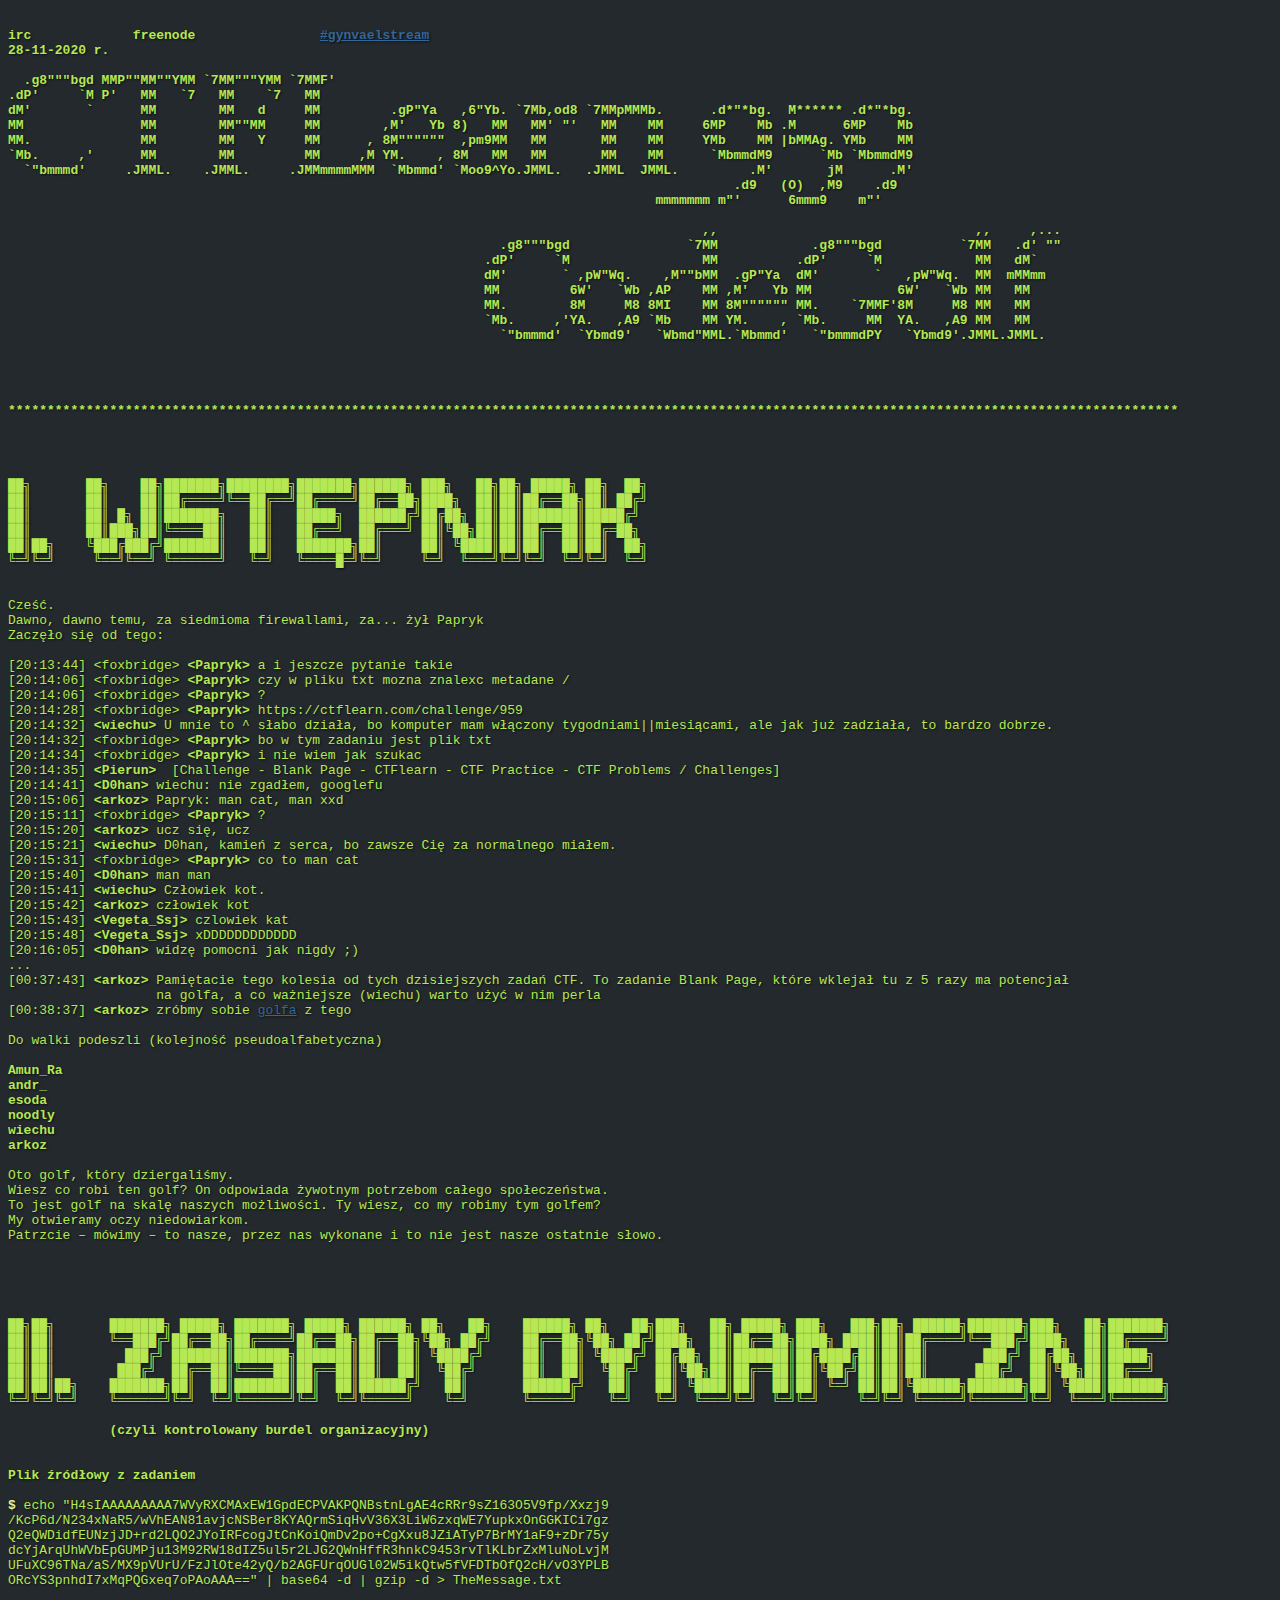
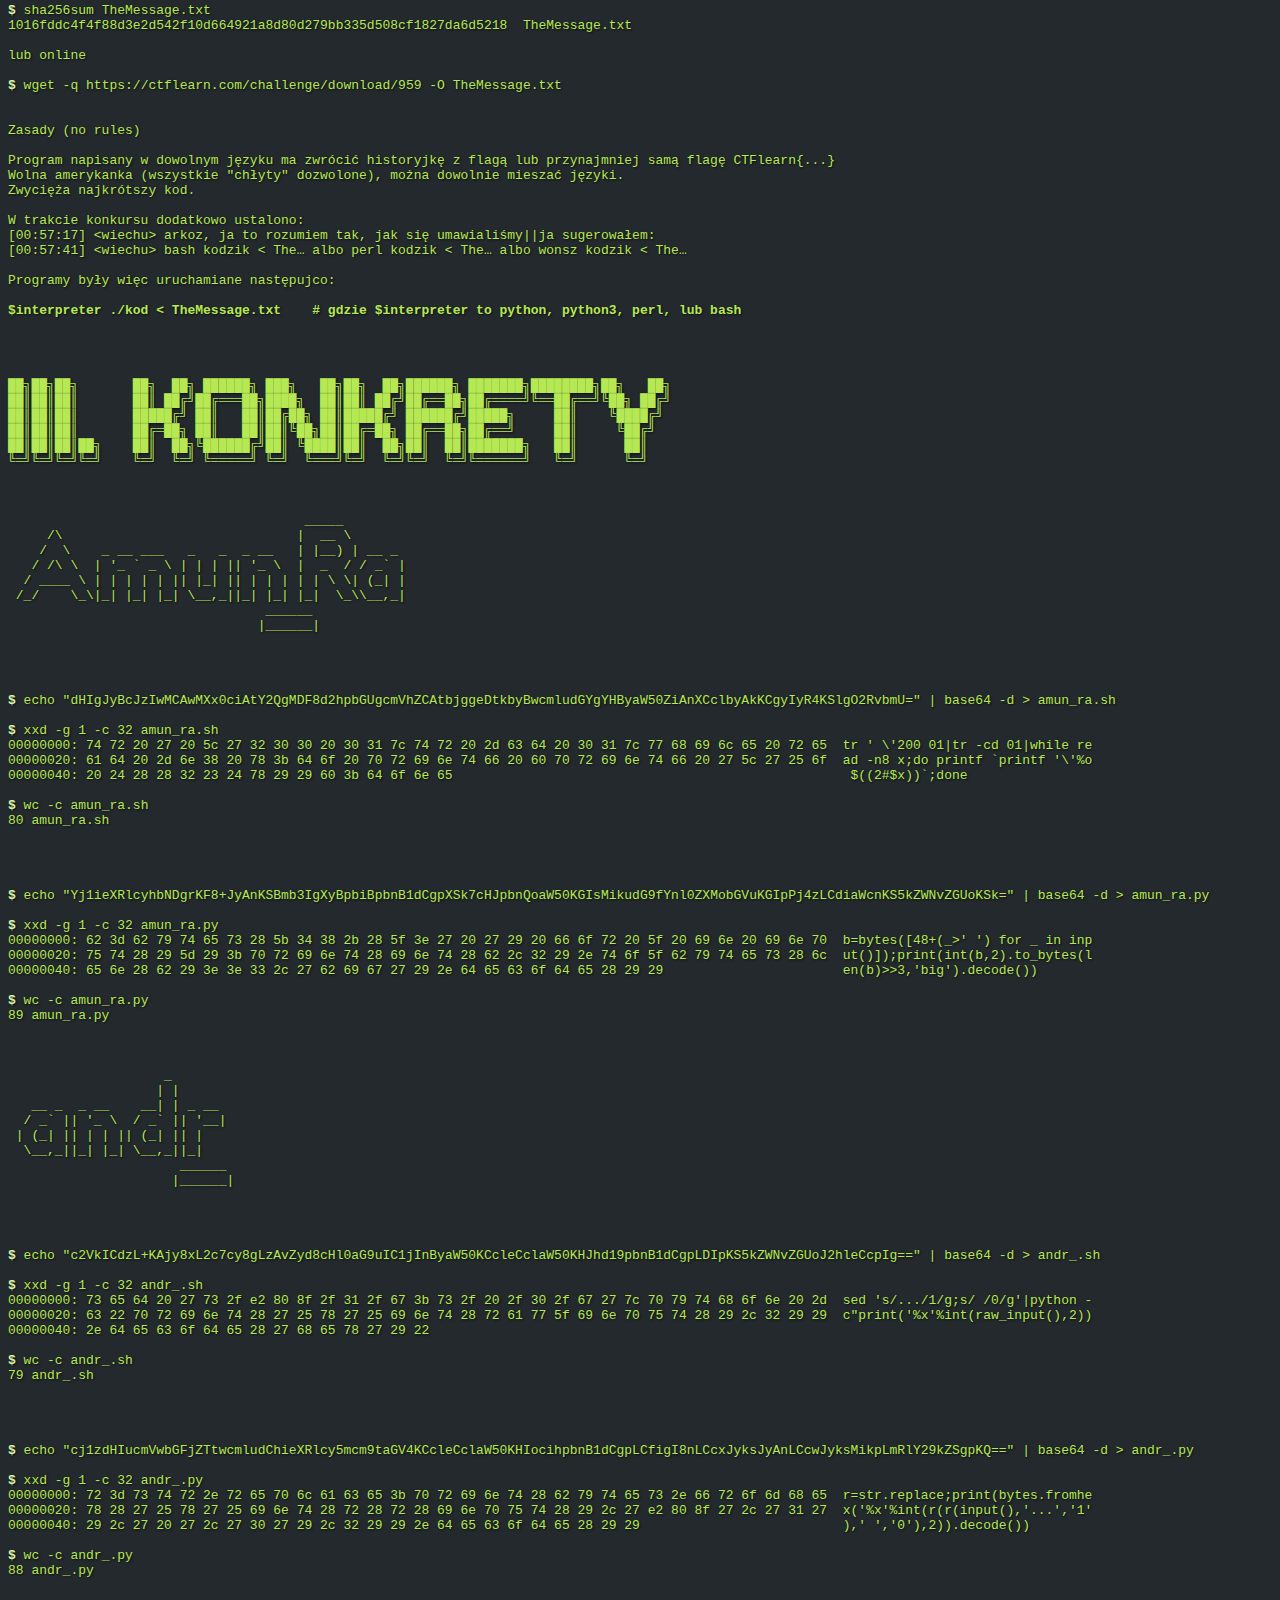
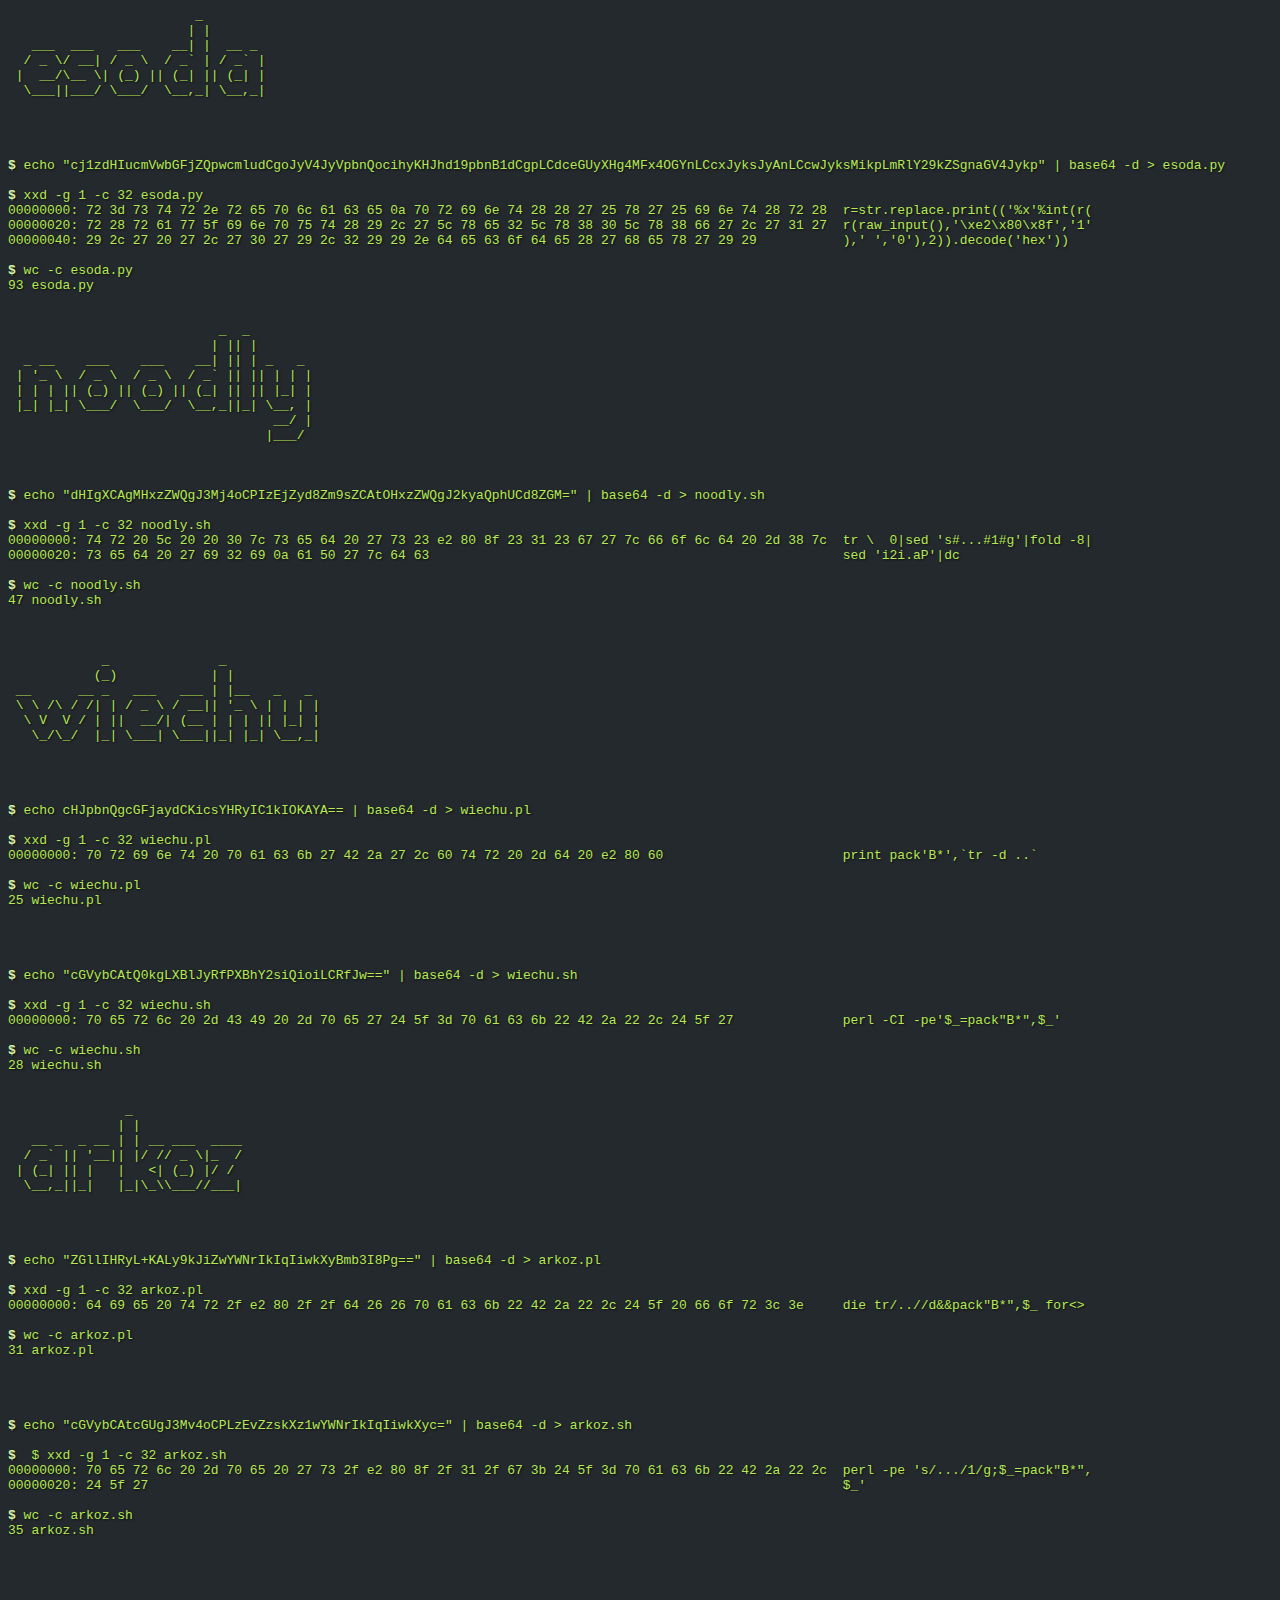
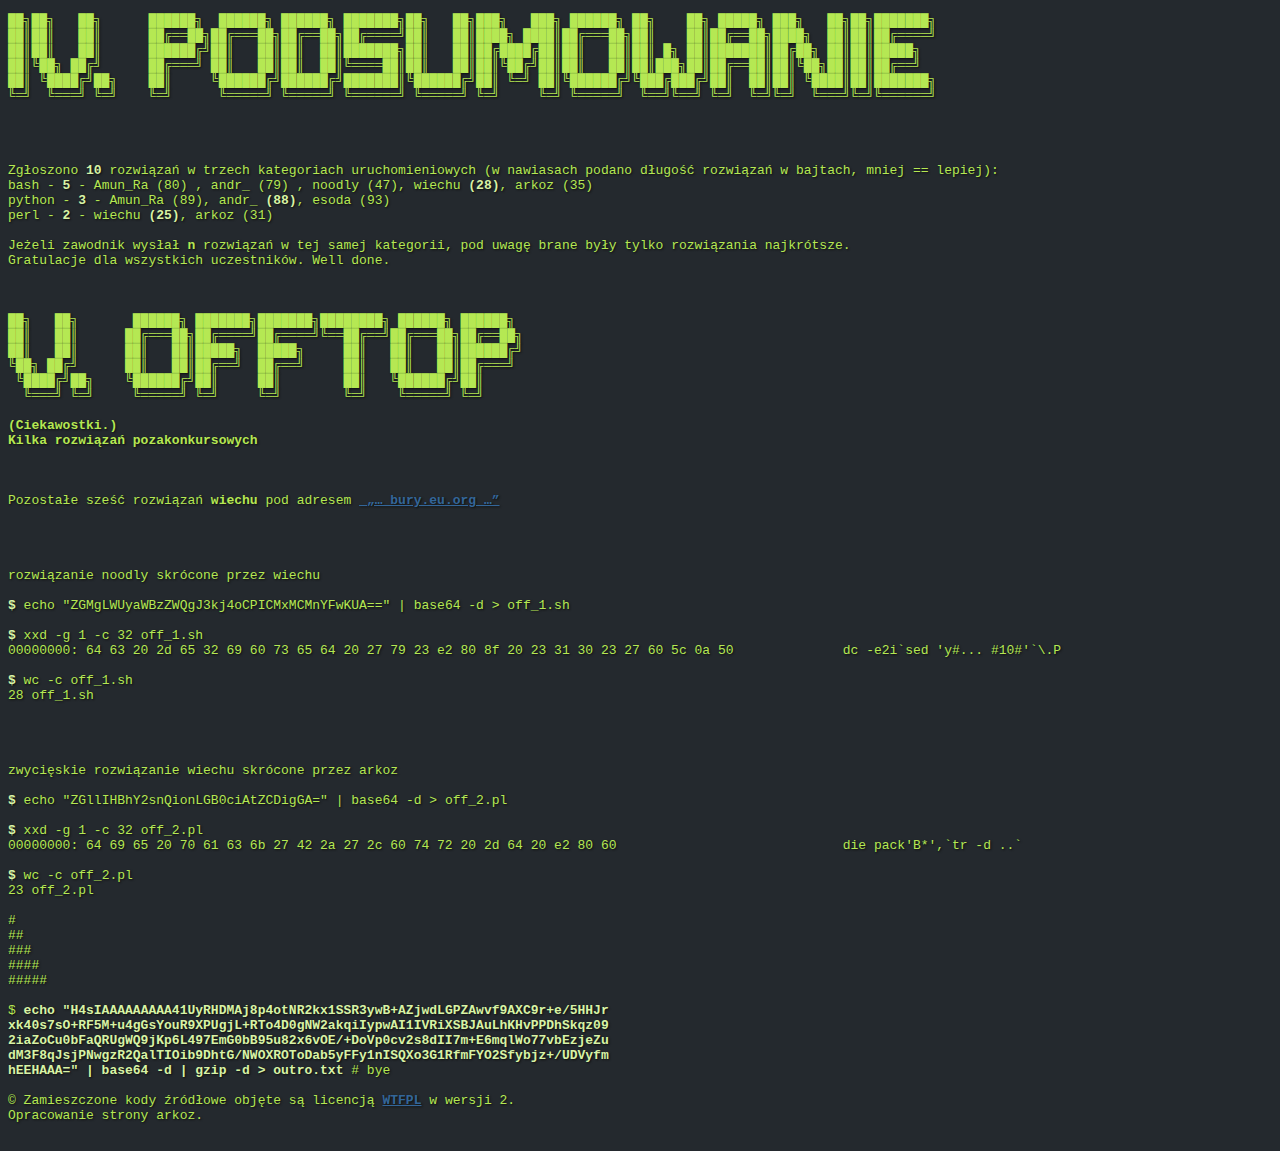
==== index.html @ a412aa7a "Add files via upload" ====
<!doctype html>

<html lang="en">
<head>
  <meta charset="utf-8">

  <title>CTFLearn959CodeGolf</title>
  <meta name="description" content="CTFLearn959CodeGolf">
  <meta name="author" content="arkoz">

  <link rel="stylesheet" href="styles.css">

</head>
<body>
<pre>
<code>
<b>irc		freenode		<a href="https://kiwiirc.com/nextclient/irc.freenode.net/gynvaelstream?nick=ctflearn959codegolf">#gynvaelstream</a> 
28-11-2020 r.                                                                                                                                       
                                                                                                                                       
  .g8"""bgd MMP""MM""YMM `7MM"""YMM `7MMF'                                                                                             
.dP'     `M P'   MM   `7   MM    `7   MM                                                                                               
dM'       `      MM        MM   d     MM         .gP"Ya   ,6"Yb. `7Mb,od8 `7MMpMMMb.      .d*"*bg.  M****** .d*"*bg.                   
MM               MM        MM""MM     MM        ,M'   Yb 8)   MM   MM' "'   MM    MM     6MP    Mb .M      6MP    Mb                   
MM.              MM        MM   Y     MM      , 8M""""""  ,pm9MM   MM       MM    MM     YMb    MM |bMMAg. YMb    MM                   
`Mb.     ,'      MM        MM         MM     ,M YM.    , 8M   MM   MM       MM    MM      `MbmmdM9      `Mb `MbmmdM9                   
  `"bmmmd'     .JMML.    .JMML.     .JMMmmmmMMM  `Mbmmd' `Moo9^Yo.JMML.   .JMML  JMML.         .M'       jM      .M'                   
                                                                                             .d9   (O)  ,M9    .d9                     
                                                                                   mmmmmmm m"'      6mmm9    m"'                       
                                                                                                                                       
                                                                                         ,,                                 ,,     ,...
                                                               .g8"""bgd               `7MM            .g8"""bgd          `7MM   .d' ""
                                                             .dP'     `M                 MM          .dP'     `M            MM   dM`   
                                                             dM'       ` ,pW"Wq.    ,M""bMM  .gP"Ya  dM'       `   ,pW"Wq.  MM  mMMmm  
                                                             MM         6W'   `Wb ,AP    MM ,M'   Yb MM           6W'   `Wb MM   MM    
                                                             MM.        8M     M8 8MI    MM 8M"""""" MM.    `7MMF'8M     M8 MM   MM    
                                                             `Mb.     ,'YA.   ,A9 `Mb    MM YM.    , `Mb.     MM  YA.   ,A9 MM   MM    
                                                               `"bmmmd'  `Ybmd9'   `Wbmd"MML.`Mbmmd'   `"bmmmdPY   `Ybmd9'.JMML.JMML.  
                                                                                                                                       
                                                                                                                                       


******************************************************************************************************************************************************
</b>



██╗       ██╗    ██╗███████╗████████╗███████╗██████╗ ███╗   ██╗██╗ █████╗ ██╗  ██╗
██║       ██║    ██║██╔════╝╚══██╔══╝██╔════╝██╔══██╗████╗  ██║██║██╔══██╗██║ ██╔╝
██║       ██║ █╗ ██║███████╗   ██║   █████╗  ██████╔╝██╔██╗ ██║██║███████║█████╔╝ 
██║       ██║███╗██║╚════██║   ██║   ██╔══╝  ██╔═══╝ ██║╚██╗██║██║██╔══██║██╔═██╗ 
██║██╗    ╚███╔███╔╝███████║   ██║   ███████╗██║     ██║ ╚████║██║██║  ██║██║  ██╗
╚═╝╚═╝     ╚══╝╚══╝ ╚══════╝   ╚═╝   ╚════█═╝╚═╝     ╚═╝  ╚═══╝╚═╝╚═╝  ╚═╝╚═╝  ╚═╝
                                                                                                                                                      

Cześć.
Dawno, dawno temu, za siedmioma firewallami, za... żył Papryk
Zaczęło się od tego:

[20:13:44] &lt;foxbridge&gt; <b>&lt;Papryk&gt;</b> a i jeszcze pytanie takie
[20:14:06] &lt;foxbridge&gt; <b>&lt;Papryk&gt;</b> czy w pliku txt mozna znalexc metadane /
[20:14:06] &lt;foxbridge&gt; <b>&lt;Papryk&gt;</b> ?
[20:14:28] &lt;foxbridge&gt; <b>&lt;Papryk&gt;</b> https://ctflearn.com/challenge/959
[20:14:32] <b>&lt;wiechu&gt;</b> U mnie to ^ słabo działa, bo komputer mam włączony tygodniami||miesiącami, ale jak już zadziała, to bardzo dobrze.
[20:14:32] &lt;foxbridge&gt; <b>&lt;Papryk&gt;</b> bo w tym zadaniu jest plik txt
[20:14:34] &lt;foxbridge&gt; <b>&lt;Papryk&gt;</b> i nie wiem jak szukac
[20:14:35] <b>&lt;Pierun&gt;</b>  [Challenge - Blank Page - CTFlearn - CTF Practice - CTF Problems / Challenges]
[20:14:41] <b>&lt;D0han&gt;</b> wiechu: nie zgadłem, googlefu
[20:15:06] <b>&lt;arkoz&gt;</b> Papryk: man cat, man xxd
[20:15:11] &lt;foxbridge&gt; <b>&lt;Papryk&gt;</b> ?
[20:15:20] <b>&lt;arkoz&gt;</b> ucz się, ucz
[20:15:21] <b>&lt;wiechu&gt;</b> D0han, kamień z serca, bo zawsze Cię za normalnego miałem.
[20:15:31] &lt;foxbridge&gt; <b>&lt;Papryk&gt;</b> co to man cat
[20:15:40] <b>&lt;D0han&gt;</b> man man
[20:15:41] <b>&lt;wiechu&gt;</b> Człowiek kot.
[20:15:42] <b>&lt;arkoz&gt;</b> człowiek kot
[20:15:43] <b>&lt;Vegeta_Ssj&gt;</b> czlowiek kat
[20:15:48] <b>&lt;Vegeta_Ssj&gt;</b> xDDDDDDDDDDDD
[20:16:05] <b>&lt;D0han&gt;</b> widzę pomocni jak nigdy ;)
...
[00:37:43] <b>&lt;arkoz&gt;</b> Pamiętacie tego kolesia od tych dzisiejszych zadań CTF. To zadanie Blank Page, które wklejał tu z 5 razy ma potencjał 
                   na golfa, a co ważniejsze (wiechu) warto użyć w nim perla
[00:38:37] <b>&lt;arkoz&gt;</b> zróbmy sobie <a href="https://en.wikipedia.org/wiki/Code_golf">golfa</a> z tego

Do walki podeszli (kolejność pseudoalfabetyczna)

<b>Amun_Ra
andr_
esoda
noodly
wiechu
arkoz</b>

Oto golf, który dziergaliśmy.
Wiesz co robi ten golf? On odpowiada żywotnym potrzebom całego społeczeństwa. 
To jest golf na skalę naszych możliwości. Ty wiesz, co my robimy tym golfem? 
My otwieramy oczy niedowiarkom. 
Patrzcie – mówimy – to nasze, przez nas wykonane i to nie jest nasze ostatnie słowo.





██╗██╗       ███████╗ █████╗ ███████╗ █████╗ ██████╗ ██╗   ██╗    ██████╗ ██╗   ██╗███╗   ██╗ █████╗ ███╗   ███╗██╗ ██████╗███████╗███╗   ██╗███████╗
██║██║       ╚══███╔╝██╔══██╗██╔════╝██╔══██╗██╔══██╗╚██╗ ██╔╝    ██╔══██╗╚██╗ ██╔╝████╗  ██║██╔══██╗████╗ ████║██║██╔════╝╚══███╔╝████╗  ██║██╔════╝
██║██║         ███╔╝ ███████║███████╗███████║██║  ██║ ╚████╔╝     ██║  ██║ ╚████╔╝ ██╔██╗ ██║███████║██╔████╔██║██║██║       ███╔╝ ██╔██╗ ██║█████╗  
██║██║        ███╔╝  ██╔══██║╚════██║██╔══██║██║  ██║  ╚██╔╝      ██║  ██║  ╚██╔╝  ██║╚██╗██║██╔══██║██║╚██╔╝██║██║██║      ███╔╝  ██║╚██╗██║██╔══╝  
██║██║██╗    ███████╗██║  ██║███████║██║  ██║██████╔╝   ██║       ██████╔╝   ██║   ██║ ╚████║██║  ██║██║ ╚═╝ ██║██║╚██████╗███████╗██║ ╚████║███████╗
╚═╝╚═╝╚═╝    ╚══════╝╚═╝  ╚═╝╚══════╝╚═╝  ╚═╝╚═════╝    ╚═╝       ╚═════╝    ╚═╝   ╚═╝  ╚═══╝╚═╝  ╚═╝╚═╝     ╚═╝╚═╝ ╚═════╝╚══════╝╚═╝  ╚═══╝╚══════╝
                                                                                                              
             <b>(czyli kontrolowany burdel organizacyjny)</b>


<b>Plik źródłowy z zadaniem</b>

<w>$</w> echo "H4sIAAAAAAAAA7WVyRXCMAxEW1GpdECPVAKPQNBstnLgAE4cRRr9sZ163O5V9fp/Xxzj9
/KcP6d/N234xNaR5/wVhEAN81avjcNSBer8KYAQrmSiqHvV36X3LiW6zxqWE7YupkxOnGGKICi7gz
Q2eQWDidfEUNzjJD+rd2LQO2JYoIRFcogJtCnKoiQmDv2po+CgXxu8JZiATyP7BrMY1aF9+zDr75y
dcYjArqUhWVbEpGUMPju13M92RW18dIZ5ul5r2LJG2QWnHffR3hnkC9453rvTlKLbrZxMluNoLvjM
UFuXC96TNa/aS/MX9pVUrU/FzJlOte42yQ/b2AGFUrqOUGl02W5ikQtw5fVFDTbOfQ2cH/vO3YPLB
ORcYS3pnhdI7xMqPQGxeq7oPAoAAA==" | base64 -d | gzip -d > TheMessage.txt

<w>$</w> sha256sum TheMessage.txt 
1016fddc4f4f88d3e2d542f10d664921a8d80d279bb335d508cf1827da6d5218  TheMessage.txt

lub online

<w>$</w> wget -q https://ctflearn.com/challenge/download/959 -O TheMessage.txt


Zasady (no rules)

Program napisany w dowolnym języku ma zwrócić historyjkę z flagą lub przynajmniej samą flagę CTFlearn{...}
Wolna amerykanka (wszystkie "chłyty" dozwolone), można dowolnie mieszać języki.
Zwycięża najkrótszy kod.

W trakcie konkursu dodatkowo ustalono:
[00:57:17] &lt;wiechu&gt; arkoz, ja to rozumiem tak, jak się umawialiśmy||ja sugerowałem:
[00:57:41] &lt;wiechu&gt; bash kodzik &lt; The… albo perl kodzik &lt; The… albo wonsz kodzik &lt; The…

Programy były więc uruchamiane następujco:

<b>$interpreter ./kod &lt; TheMessage.txt    # gdzie $interpreter to python, python3, perl, lub bash</b>




██╗██╗██╗       ██╗  ██╗ ██████╗ ███╗   ██╗██╗  ██╗██████╗ ███████╗████████╗██╗   ██╗
██║██║██║       ██║ ██╔╝██╔═══██╗████╗  ██║██║ ██╔╝██╔══██╗██╔════╝╚══██╔══╝╚██╗ ██╔╝
██║██║██║       █████╔╝ ██║   ██║██╔██╗ ██║█████╔╝ ██████╔╝█████╗     ██║    ╚████╔╝ 
██║██║██║       ██╔═██╗ ██║   ██║██║╚██╗██║██╔═██╗ ██╔══██╗██╔══╝     ██║     ╚██╔╝  
██║██║██║██╗    ██║  ██╗╚██████╔╝██║ ╚████║██║  ██╗██║  ██║███████╗   ██║      ██║
╚═╝╚═╝╚═╝╚═╝    ╚═╝  ╚═╝ ╚═════╝ ╚═╝  ╚═══╝╚═╝  ╚═╝╚═╝  ╚═╝╚══════╝   ╚═╝      ╚═╝
                                                                                     
                                                                                     
                                                                                     
                                      _____        
     /\                              |  __ \       
    /  \    _ __ ___   _   _  _ __   | |__) | __ _ 
   / /\ \  | '_ ` _ \ | | | || '_ \  |  _  / / _` |
  / ____ \ | | | | | || |_| || | | | | | \ \| (_| |
 /_/    \_\|_| |_| |_| \__,_||_| |_| |_|  \_\\__,_|
                                 ______            
                                |______|                                                                       




<w>$</w> echo "dHIgJyBcJzIwMCAwMXx0ciAtY2QgMDF8d2hpbGUgcmVhZCAtbjggeDtkbyBwcmludGYgYHByaW50ZiAnXCclbyAkKCgyIyR4KSlgO2RvbmU=" | base64 -d > amun_ra.sh

<w>$</w> xxd -g 1 -c 32 amun_ra.sh 
00000000: 74 72 20 27 20 5c 27 32 30 30 20 30 31 7c 74 72 20 2d 63 64 20 30 31 7c 77 68 69 6c 65 20 72 65  tr ' \'200 01|tr -cd 01|while re
00000020: 61 64 20 2d 6e 38 20 78 3b 64 6f 20 70 72 69 6e 74 66 20 60 70 72 69 6e 74 66 20 27 5c 27 25 6f  ad -n8 x;do printf `printf '\'%o
00000040: 20 24 28 28 32 23 24 78 29 29 60 3b 64 6f 6e 65                                                   $((2#$x))`;done

<w>$</w> wc -c amun_ra.sh
80 amun_ra.sh




<w>$</w> echo "Yj1ieXRlcyhbNDgrKF8+JyAnKSBmb3IgXyBpbiBpbnB1dCgpXSk7cHJpbnQoaW50KGIsMikudG9fYnl0ZXMobGVuKGIpPj4zLCdiaWcnKS5kZWNvZGUoKSk=" | base64 -d > amun_ra.py

<w>$</w> xxd -g 1 -c 32 amun_ra.py
00000000: 62 3d 62 79 74 65 73 28 5b 34 38 2b 28 5f 3e 27 20 27 29 20 66 6f 72 20 5f 20 69 6e 20 69 6e 70  b=bytes([48+(_>' ') for _ in inp
00000020: 75 74 28 29 5d 29 3b 70 72 69 6e 74 28 69 6e 74 28 62 2c 32 29 2e 74 6f 5f 62 79 74 65 73 28 6c  ut()]);print(int(b,2).to_bytes(l
00000040: 65 6e 28 62 29 3e 3e 33 2c 27 62 69 67 27 29 2e 64 65 63 6f 64 65 28 29 29                       en(b)>>3,'big').decode())

<w>$</w> wc -c amun_ra.py
89 amun_ra.py



                    _        
                   | |       
   __ _  _ __    __| | _ __  
  / _` || '_ \  / _` || '__| 
 | (_| || | | || (_| || |    
  \__,_||_| |_| \__,_||_|    
                      ______ 
                     |______|




<w>$</w> echo "c2VkICdzL+KAjy8xL2c7cy8gLzAvZyd8cHl0aG9uIC1jInByaW50KCcleCclaW50KHJhd19pbnB1dCgpLDIpKS5kZWNvZGUoJ2hleCcpIg==" | base64 -d > andr_.sh

<w>$</w> xxd -g 1 -c 32 andr_.sh 
00000000: 73 65 64 20 27 73 2f e2 80 8f 2f 31 2f 67 3b 73 2f 20 2f 30 2f 67 27 7c 70 79 74 68 6f 6e 20 2d  sed 's/.../1/g;s/ /0/g'|python -
00000020: 63 22 70 72 69 6e 74 28 27 25 78 27 25 69 6e 74 28 72 61 77 5f 69 6e 70 75 74 28 29 2c 32 29 29  c"print('%x'%int(raw_input(),2))
00000040: 2e 64 65 63 6f 64 65 28 27 68 65 78 27 29 22                                                              

<w>$</w> wc -c andr_.sh
79 andr_.sh




<w>$</w> echo "cj1zdHIucmVwbGFjZTtwcmludChieXRlcy5mcm9taGV4KCcleCclaW50KHIocihpbnB1dCgpLCfigI8nLCcxJyksJyAnLCcwJyksMikpLmRlY29kZSgpKQ==" | base64 -d > andr_.py

<w>$</w> xxd -g 1 -c 32 andr_.py 
00000000: 72 3d 73 74 72 2e 72 65 70 6c 61 63 65 3b 70 72 69 6e 74 28 62 79 74 65 73 2e 66 72 6f 6d 68 65  r=str.replace;print(bytes.fromhe
00000020: 78 28 27 25 78 27 25 69 6e 74 28 72 28 72 28 69 6e 70 75 74 28 29 2c 27 e2 80 8f 27 2c 27 31 27  x('%x'%int(r(r(input(),'...','1'
00000040: 29 2c 27 20 27 2c 27 30 27 29 2c 32 29 29 2e 64 65 63 6f 64 65 28 29 29                          ),' ','0'),2)).decode())

<w>$</w> wc -c andr_.py
88 andr_.py


                        _        
                       | |       
   ___  ___   ___    __| |  __ _ 
  / _ \/ __| / _ \  / _` | / _` |
 |  __/\__ \| (_) || (_| || (_| |
  \___||___/ \___/  \__,_| \__,_|
                                 
                                 


<w>$</w> echo "cj1zdHIucmVwbGFjZQpwcmludCgoJyV4JyVpbnQocihyKHJhd19pbnB1dCgpLCdceGUyXHg4MFx4OGYnLCcxJyksJyAnLCcwJyksMikpLmRlY29kZSgnaGV4Jykp" | base64 -d > esoda.py

<w>$</w> xxd -g 1 -c 32 esoda.py 
00000000: 72 3d 73 74 72 2e 72 65 70 6c 61 63 65 0a 70 72 69 6e 74 28 28 27 25 78 27 25 69 6e 74 28 72 28  r=str.replace.print(('%x'%int(r(
00000020: 72 28 72 61 77 5f 69 6e 70 75 74 28 29 2c 27 5c 78 65 32 5c 78 38 30 5c 78 38 66 27 2c 27 31 27  r(raw_input(),'\xe2\x80\x8f','1'
00000040: 29 2c 27 20 27 2c 27 30 27 29 2c 32 29 29 2e 64 65 63 6f 64 65 28 27 68 65 78 27 29 29           ),' ','0'),2)).decode('hex'))

<w>$</w> wc -c esoda.py
93 esoda.py


                           _  _        
                          | || |       
  _ __    ___    ___    __| || | _   _ 
 | '_ \  / _ \  / _ \  / _` || || | | |
 | | | || (_) || (_) || (_| || || |_| |
 |_| |_| \___/  \___/  \__,_||_| \__, |
                                  __/ |
                                 |___/ 



<w>$</w> echo "dHIgXCAgMHxzZWQgJ3Mj4oCPIzEjZyd8Zm9sZCAtOHxzZWQgJ2kyaQphUCd8ZGM=" | base64 -d > noodly.sh

<w>$</w> xxd -g 1 -c 32 noodly.sh 
00000000: 74 72 20 5c 20 20 30 7c 73 65 64 20 27 73 23 e2 80 8f 23 31 23 67 27 7c 66 6f 6c 64 20 2d 38 7c  tr \  0|sed 's#...#1#g'|fold -8|
00000020: 73 65 64 20 27 69 32 69 0a 61 50 27 7c 64 63                                                     sed 'i2i.aP'|dc

<w>$</w> wc -c noodly.sh
47 noodly.sh



            _              _            
           (_)            | |           
 __      __ _   ___   ___ | |__   _   _ 
 \ \ /\ / /| | / _ \ / __|| '_ \ | | | |
  \ V  V / | ||  __/| (__ | | | || |_| |
   \_/\_/  |_| \___| \___||_| |_| \__,_|
                                        
                                        


<w>$</w> echo cHJpbnQgcGFjaydCKicsYHRyIC1kIOKAYA== | base64 -d > wiechu.pl

<w>$</w> xxd -g 1 -c 32 wiechu.pl 
00000000: 70 72 69 6e 74 20 70 61 63 6b 27 42 2a 27 2c 60 74 72 20 2d 64 20 e2 80 60                       print pack'B*',`tr -d ..`

<w>$</w> wc -c wiechu.pl
25 wiechu.pl




<w>$</w> echo "cGVybCAtQ0kgLXBlJyRfPXBhY2siQioiLCRfJw==" | base64 -d > wiechu.sh

<w>$</w> xxd -g 1 -c 32 wiechu.sh 
00000000: 70 65 72 6c 20 2d 43 49 20 2d 70 65 27 24 5f 3d 70 61 63 6b 22 42 2a 22 2c 24 5f 27              perl -CI -pe'$_=pack"B*",$_'

<w>$</w> wc -c wiechu.sh
28 wiechu.sh


               _              
              | |             
   __ _  _ __ | | __ ___  ____
  / _` || '__|| |/ // _ \|_  /
 | (_| || |   |   <| (_) |/ / 
  \__,_||_|   |_|\_\\___//___|
  

                            
                              
<w>$</w> echo "ZGllIHRyL+KALy9kJiZwYWNrIkIqIiwkXyBmb3I8Pg==" | base64 -d > arkoz.pl

<w>$</w> xxd -g 1 -c 32 arkoz.pl 
00000000: 64 69 65 20 74 72 2f e2 80 2f 2f 64 26 26 70 61 63 6b 22 42 2a 22 2c 24 5f 20 66 6f 72 3c 3e     die tr/..//d&&pack"B*",$_ for<>

<w>$</w> wc -c arkoz.pl
31 arkoz.pl




<w>$</w> echo "cGVybCAtcGUgJ3Mv4oCPLzEvZzskXz1wYWNrIkIqIiwkXyc=" | base64 -d > arkoz.sh

<w>$</w>  $ xxd -g 1 -c 32 arkoz.sh 
00000000: 70 65 72 6c 20 2d 70 65 20 27 73 2f e2 80 8f 2f 31 2f 67 3b 24 5f 3d 70 61 63 6b 22 42 2a 22 2c  perl -pe 's/.../1/g;$_=pack"B*",
00000020: 24 5f 27                                                                                         $_'

<w>$</w> wc -c arkoz.sh
35 arkoz.sh





██╗██╗   ██╗      ██████╗  ██████╗ ██████╗ ███████╗██╗   ██╗███╗   ███╗ ██████╗ ██╗    ██╗ █████╗ ███╗   ██╗██╗███████╗
██║██║   ██║      ██╔══██╗██╔═══██╗██╔══██╗██╔════╝██║   ██║████╗ ████║██╔═══██╗██║    ██║██╔══██╗████╗  ██║██║██╔════╝
██║██║   ██║      ██████╔╝██║   ██║██║  ██║███████╗██║   ██║██╔████╔██║██║   ██║██║ █╗ ██║███████║██╔██╗ ██║██║█████╗  
██║╚██╗ ██╔╝      ██╔═══╝ ██║   ██║██║  ██║╚════██║██║   ██║██║╚██╔╝██║██║   ██║██║███╗██║██╔══██║██║╚██╗██║██║██╔══╝  
██║ ╚████╔╝██╗    ██║     ╚██████╔╝██████╔╝███████║╚██████╔╝██║ ╚═╝ ██║╚██████╔╝╚███╔███╔╝██║  ██║██║ ╚████║██║███████╗
╚═╝  ╚═══╝ ╚═╝    ╚═╝      ╚═════╝ ╚═════╝ ╚══════╝ ╚═════╝ ╚═╝     ╚═╝ ╚═════╝  ╚══╝╚══╝ ╚═╝  ╚═╝╚═╝  ╚═══╝╚═╝╚══════╝
                                                                                                                       



Zgłoszono <w>10</w> rozwiązań w trzech kategoriach uruchomieniowych (w nawiasach podano długość rozwiązań w bajtach, mniej == lepiej): 
bash - <w>5</w> - Amun_Ra (80) , andr_ (79) , noodly (47), wiechu <w>(28)</w>, arkoz (35) 
python - <w>3</w> - Amun_Ra (89), andr_ <w>(88)</w>, esoda (93)
perl - <w>2</w> - wiechu <w>(25)</w>, arkoz (31)

Jeżeli zawodnik wysłał <b>n</b> rozwiązań w tej samej kategorii, pod uwagę brane były tylko rozwiązania najkrótsze.
Gratulacje dla wszystkich uczestników. Well done.



██╗   ██╗       ██████╗ ███████╗███████╗████████╗ ██████╗ ██████╗ 
██║   ██║      ██╔═══██╗██╔════╝██╔════╝╚══██╔══╝██╔═══██╗██╔══██╗
██║   ██║      ██║   ██║█████╗  █████╗     ██║   ██║   ██║██████╔╝
╚██╗ ██╔╝      ██║   ██║██╔══╝  ██╔══╝     ██║   ██║   ██║██╔═══╝ 
 ╚████╔╝██╗    ╚██████╔╝██║     ██║        ██║   ╚██████╔╝██║     
  ╚═══╝ ╚═╝     ╚═════╝ ╚═╝     ╚═╝        ╚═╝    ╚═════╝ ╚═╝     
                                                                  
<b>(Ciekawostki.)
Kilka rozwiązań pozakonkursowych</b>



Pozostałe sześć rozwiązań <b>wiechu</b> pod adresem <b><a href="https://bury.eu.org/f44b84480ce3110c656f4d8a627115c9.tgz"> „… bury.eu.org …”</a></b>




rozwiązanie noodly skrócone przez wiechu

<w>$</w> echo "ZGMgLWUyaWBzZWQgJ3kj4oCPICMxMCMnYFwKUA==" | base64 -d > off_1.sh

<w>$</w> xxd -g 1 -c 32 off_1.sh 
00000000: 64 63 20 2d 65 32 69 60 73 65 64 20 27 79 23 e2 80 8f 20 23 31 30 23 27 60 5c 0a 50              dc -e2i`sed 'y#... #10#'`\.P

<w>$</w> wc -c off_1.sh
28 off_1.sh




zwycięskie rozwiązanie wiechu skrócone przez arkoz

<w>$</w> echo "ZGllIHBhY2snQionLGB0ciAtZCDigGA=" | base64 -d > off_2.pl 

<w>$</w> xxd -g 1 -c 32 off_2.pl 
00000000: 64 69 65 20 70 61 63 6b 27 42 2a 27 2c 60 74 72 20 2d 64 20 e2 80 60                             die pack'B*',`tr -d ..`

<w>$</w> wc -c off_2.pl
23 off_2.pl

#
##
###
####
#####

$ <w>echo "H4sIAAAAAAAAA41UyRHDMAj8p4otNR2kx1SSR3ywB+AZjwdLGPZAwvf9AXC9r+e/5HHJr
xk40s7sO+RF5M+u4gGsYouR9XPUgjL+RTo4D0gNW2akqiIypwAI1IVRiXSBJAuLhKHvPPDhSkqz09
2iaZoCu0bFaQRUgWQ9jKp6L497EmG0bB95u82x6vOE/+DoVp0cv2s8dII7m+E6mqlWo77vbEzjeZu
dM3F8qJsjPNwgzR2QalTIOib9DhtG/NWOXROToDab5yFFy1nISQXo3G1RfmFYO2Sfybjz+/UDVyfm
hEEHAAA=" | base64 -d | gzip -d > outro.txt</w> # bye

&copy; Zamieszczone kody źródłowe objęte są licencją <b><a href="https://pl.wikipedia.org/wiki/WTFPL">WTFPL</a></b> w wersji 2.
Opracowanie strony arkoz.
</code>
</pre>
</body>
</html>
---- styles.css ----
body {
 text-shadow: 1px 1px 2px #0F0F0F;  
 color: #b5e853;
 background-color: #24292e;
 text-align: left; 
}
w {
 color: #d8f3a5;
 font-weight: bold;
}

a:link {
  color:  #336699;
}
a:visited {
  color:  #c2c2a3;
}
a:hover {
  color: #b3e0ff;
}
a:active {
  color: blue;
}
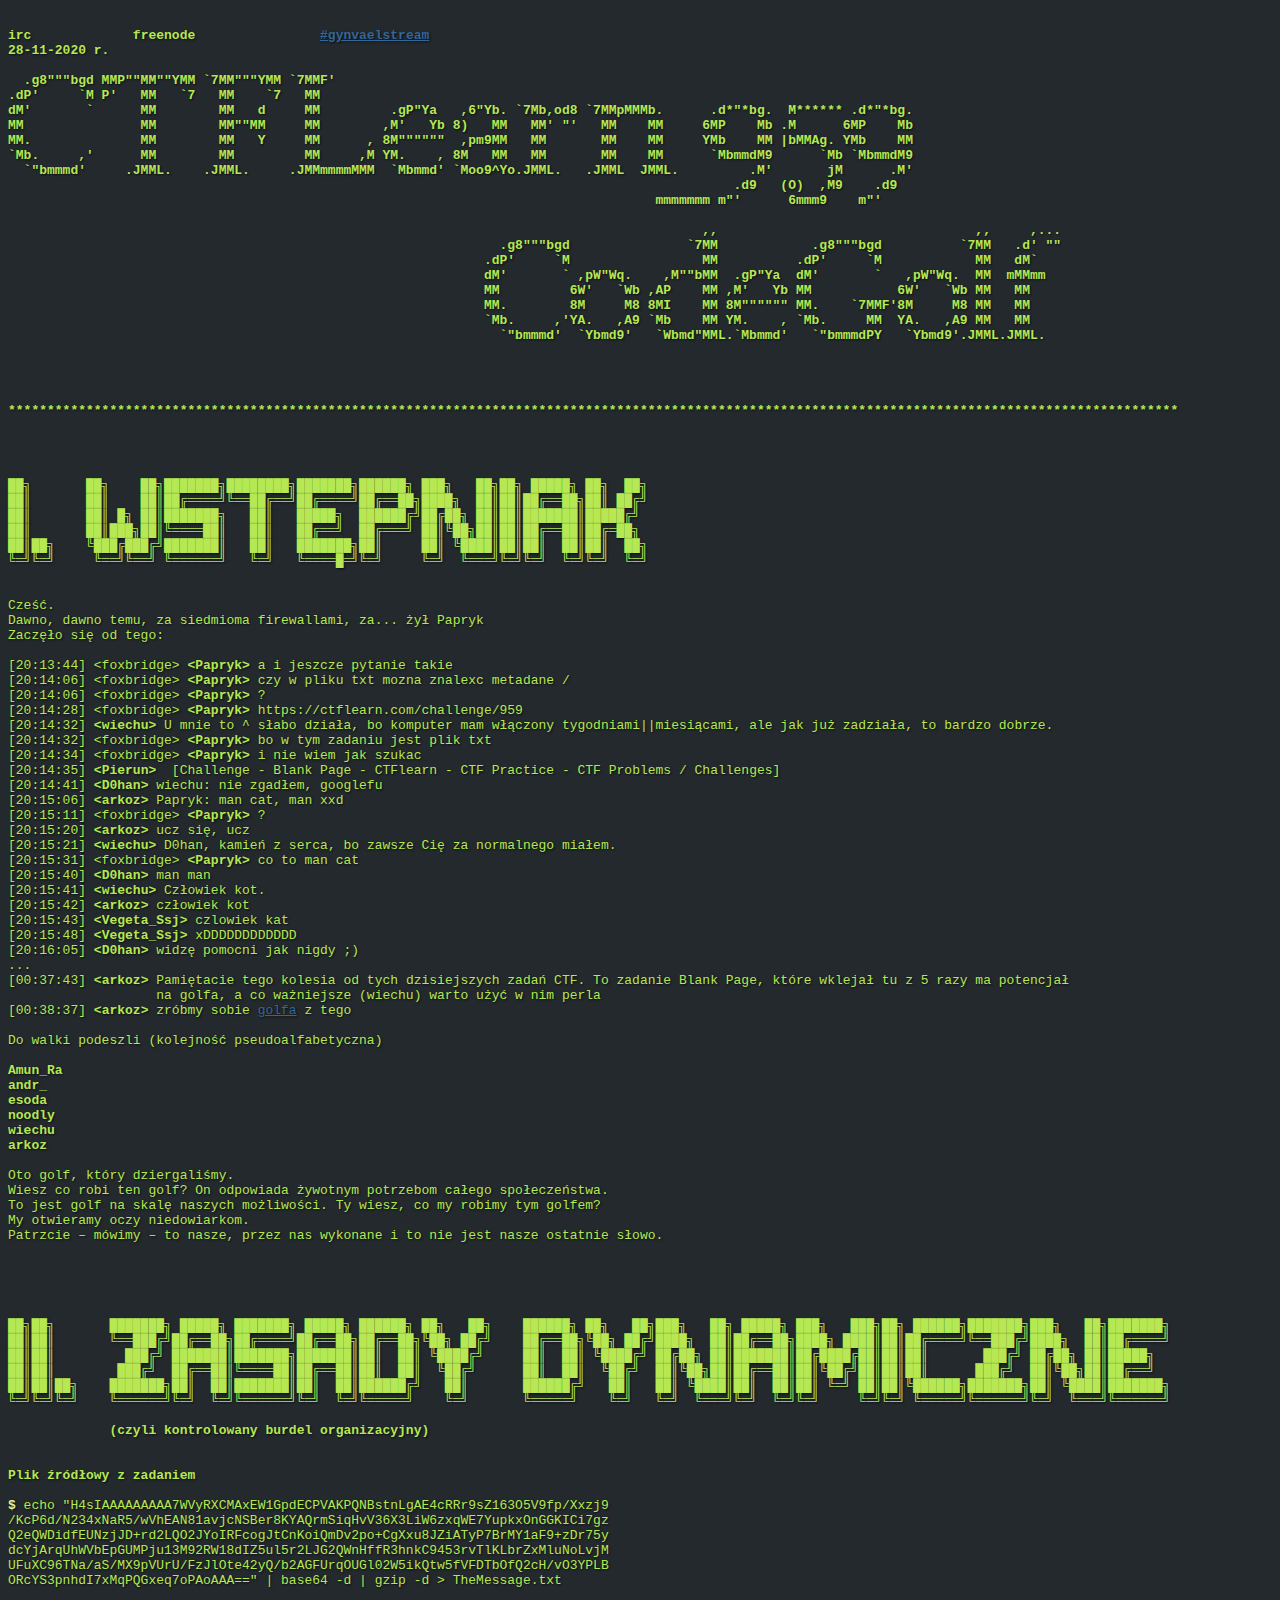
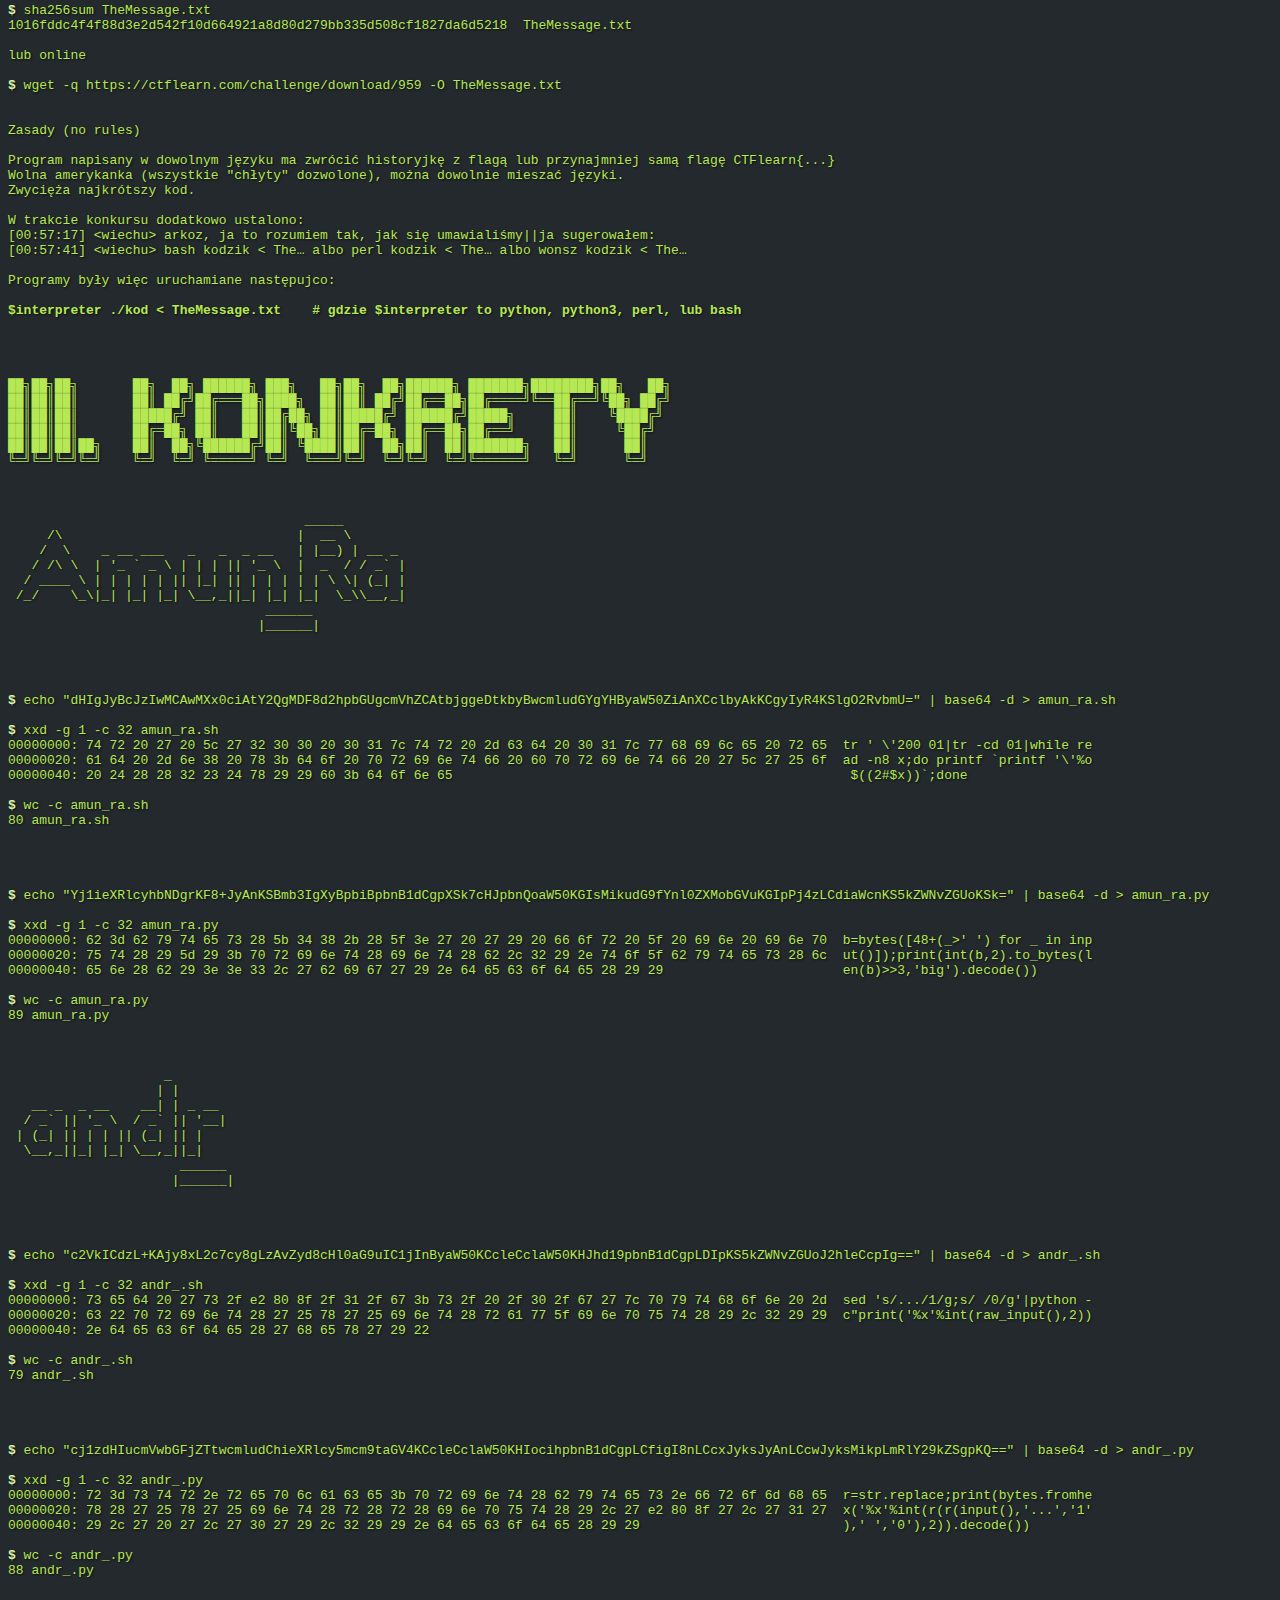
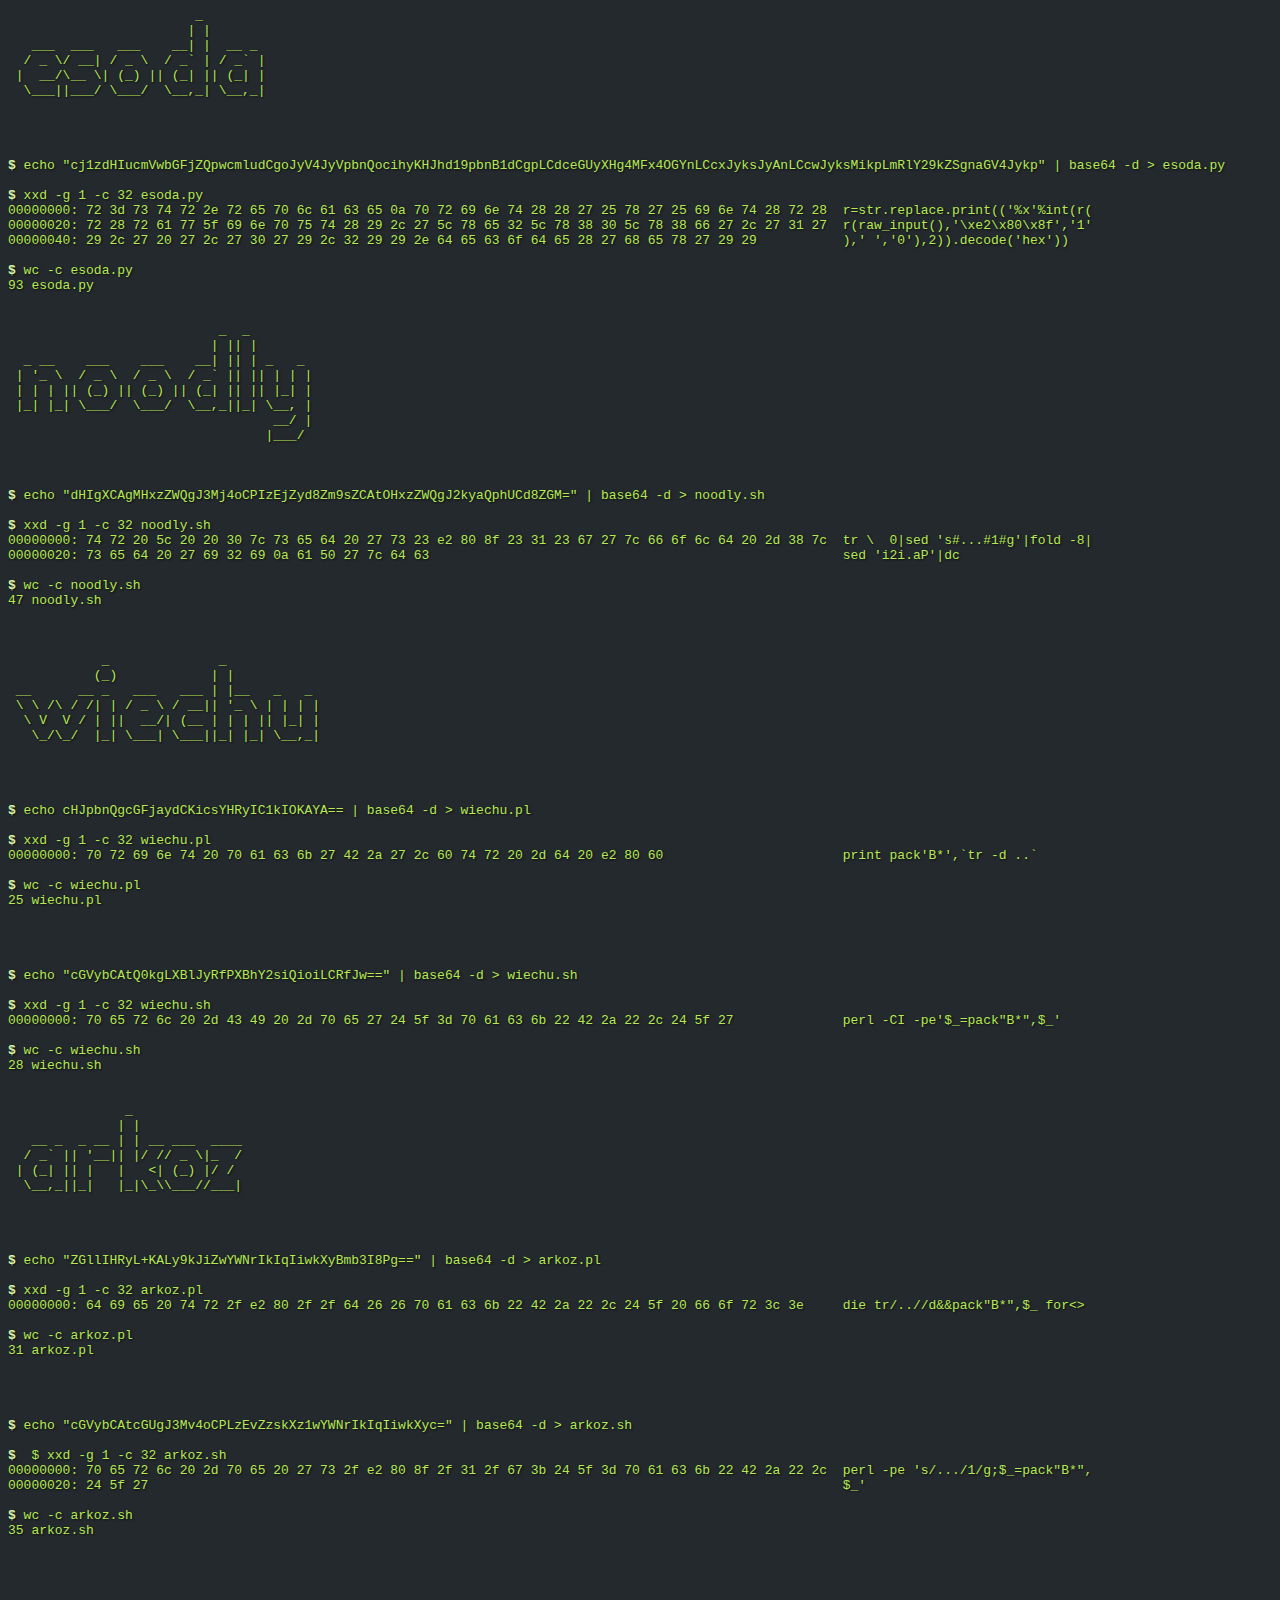
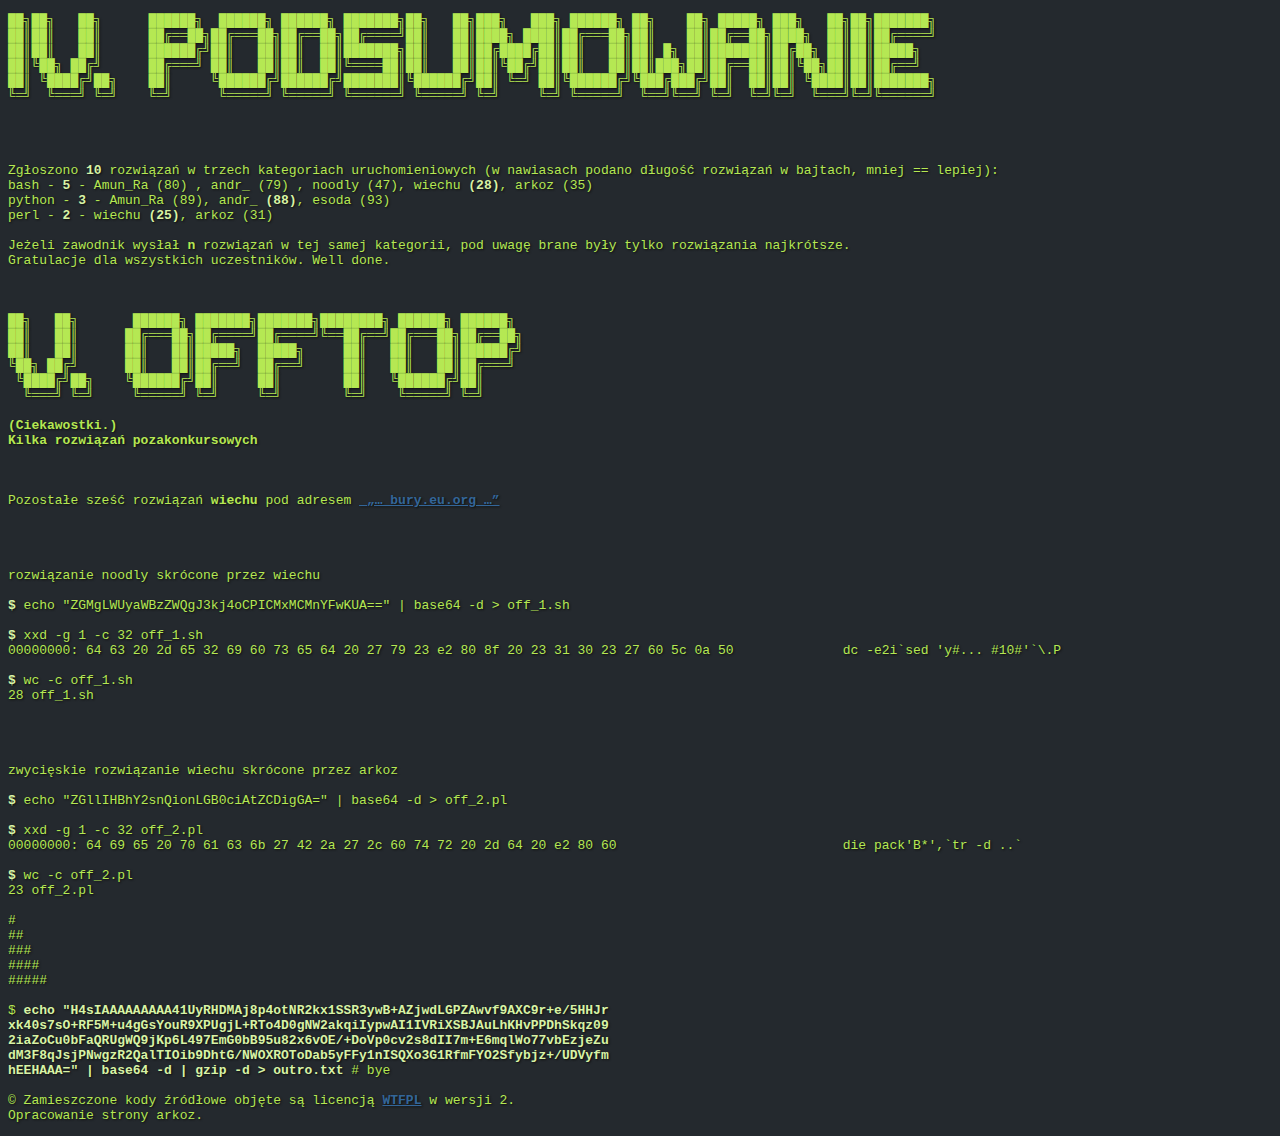
==== commit cc31a4fb: "Update index.html" ====
--- a/index.html
+++ b/index.html
@@ -1,19 +1,13 @@
 <!doctype html>
-
-<html lang="en">
+<html lang="pl">
 <head>
   <meta charset="utf-8">
-
   <title>CTFLearn959CodeGolf</title>
   <meta name="description" content="CTFLearn959CodeGolf">
   <meta name="author" content="arkoz">
-
   <link rel="stylesheet" href="styles.css">
-
 </head>
-<body>
-<pre>
-<code>
+<body><pre><code>
 <b>irc		freenode		<a href="https://kiwiirc.com/nextclient/irc.freenode.net/gynvaelstream?nick=ctflearn959codegolf">#gynvaelstream</a> 
 28-11-2020 r.                                                                                                                                       
                                                                                                                                        
@@ -407,7 +401,5 @@
 
 &copy; Zamieszczone kody źródłowe objęte są licencją <b><a href="https://pl.wikipedia.org/wiki/WTFPL">WTFPL</a></b> w wersji 2.
 Opracowanie strony arkoz.
-</code>
-</pre>
-</body>
+</code></pre></body>
 </html>
